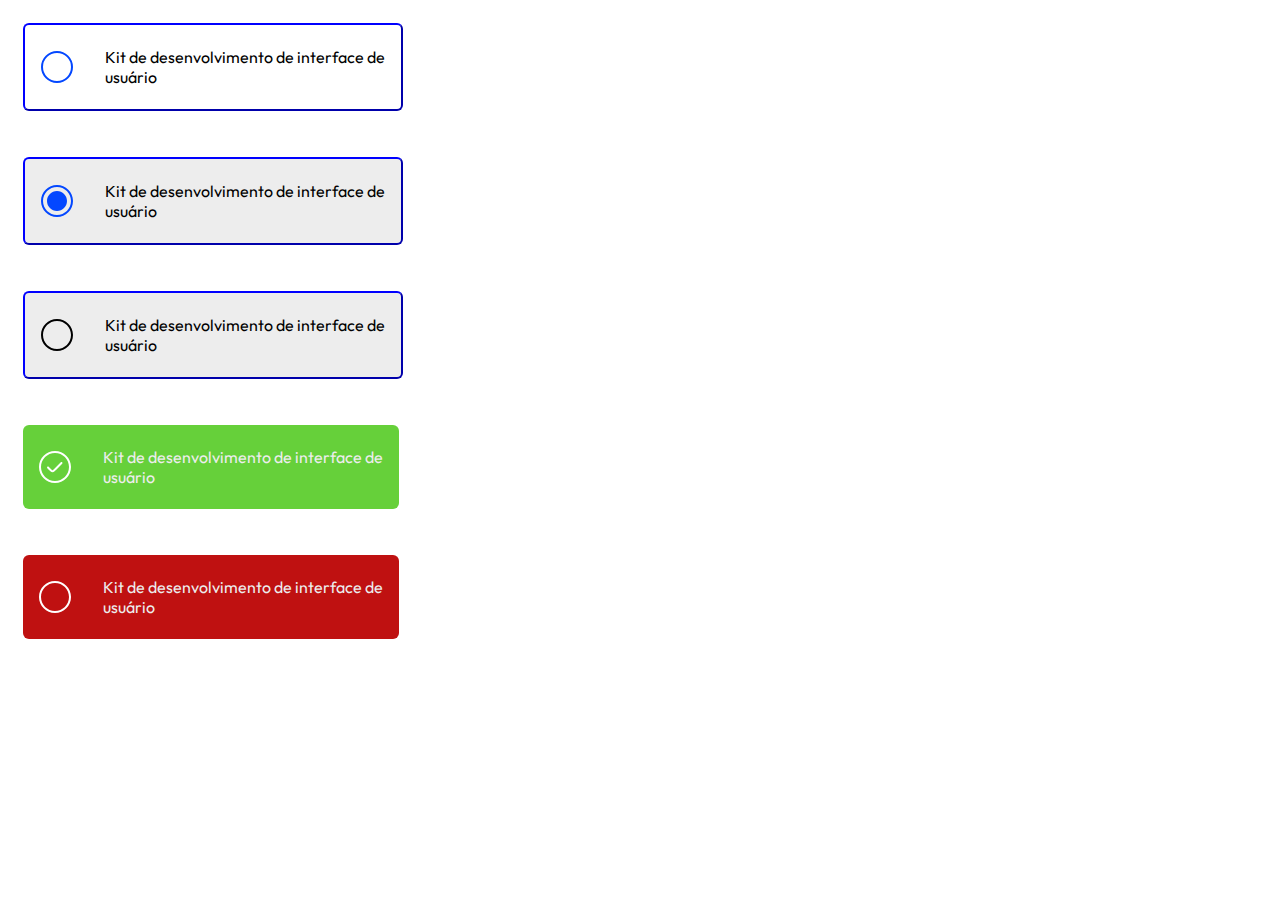
==== index.html @ df8de4ef "botões" ====
<!DOCTYPE html>
<html lang="pt-br">
<head>
    <meta charset="UTF-8">
    <meta name="viewport" content="width=device-width, initial-scale=1.0">
    <link rel="preconnect" href="https://fonts.googleapis.com">
<link rel="preconnect" href="https://fonts.gstatic.com" crossorigin>
<link href="https://fonts.googleapis.com/css2?family=Inter:wght@400;600;700&family=Outfit:wght@400;600&family=Ubuntu:ital,wght@0,300;0,400;0,500;0,700;1,300;1,400;1,500;1,700&display=swap" rel="stylesheet">
<link rel="stylesheet" href="/assets/styles/main.css">
    <title>quiz</title>
</head>
<body>
    <main>
        <section>
            <div class="component_container">
                <div class="component_content">
                    <button class="content_button-one">
                        <span class="image">
                            <img src="/assets/images/blue-circle.svg" alt="círculo azul">
                        </span>
                        <span class="text">Kit de desenvolvimento de interface de <br> usuário</span>
                    </button>
                </div>
                <div class="component_content">
                    <button class="content_button-two">
                        <span class="image">
                            <img src="/assets/images/blue-button.svg" alt="círculo azul">
                        </span>
                        <span class="text">Kit de desenvolvimento de interface de <br> usuário</span>
                    </button>
                </div>
                <div class="component_content">
                    <button class="content_button-three">
                        <span class="image">
                            <img src="/assets/images/black-circle.svg" alt="círculo preto">
                        </span>
                        <span class="text">Kit de desenvolvimento de interface de <br> usuário</span>
                    </button>
                </div>
                <div class="component_content">
                    <button class="content_button-four">
                        <span class="image">
                            <img src="/assets/images/white-circle.svg" alt="">
                        </span>
                        <span class="text">Kit de desenvolvimento de interface de <br> usuário</span>
                    </button>
                </div>
                <div class="component_content">
                    <button class="content_button-five">
                        <span class="image">
                            <img src="/assets/images/white-circle-no.svg" alt="">
                        </span>
                        <span class="text">Kit de desenvolvimento de interface de <br> usuário</span>
                    </button>
                </div>
            </div>
        </section>
    </main>
</body>
</html>
---- assets/styles/main.css ----
* {
    margin: 0;
    padding: 0;
}

.content_button {

    border-color: blue;
    border-radius: 6px;
    display: flex;
    align-items: center;
    padding-right: 16px;
    padding-left: 16px;
    padding-top: 22px;
    padding-bottom: 22px;
    justify-content: space-between;
    gap: 32px;
 }
 
 .image {
     width: 32px;
     height: 32px;
 }
 
 .component_content {
  padding: 23px 
 }
 
 .text {
     font-family: Outfit;
     text-align: justify;
     font-size: 16px;
     font-weight: 400;
 } 

 .content_button-one {
    border-color: blue;
    border-radius: 6px;
    display: flex;
    align-items: center;
    padding-right: 16px;
    padding-left: 16px;
    padding-top: 22px;
    padding-bottom: 22px;
    justify-content: space-between;
    gap: 32px;
    background-color: #FFFFFFFF
 }

 .content_button-two {
    border-color: blue;
    border-radius: 6px;
    display: flex;
    align-items: center;
    padding-right: 16px;
    padding-left: 16px;
    padding-top: 22px;
    padding-bottom: 22px;
    justify-content: space-between;
    gap: 32px;
    background-color: #EDEDED;
 }

.content_button-three {
    border-color: blue;
    border-radius: 6px;
    display: flex;
    align-items: center;
    padding-right: 16px;
    padding-left: 16px;
    padding-top: 22px;
    padding-bottom: 22px;
    justify-content: space-between;
    gap: 32px;
    background-color: #EDEDED;
}

.content_button-four {
    border-color: #66d03a;
    border: none;
    border-radius: 6px;
    display: flex;
    align-items: center;
    padding-right: 16px;
    padding-left: 16px;
    padding-top: 22px;
    padding-bottom: 22px;
    justify-content: space-between;
    gap: 32px;
    border-radius: 0.375rem;
    background: #66d03a;
    color: #EDEDED;
}

.content_button-five {
    border-color: #BF1111;
    border: none;
    border-radius: 6px;
    display: flex;
    align-items: center;
    padding-right: 16px;
    padding-left: 16px;
    padding-top: 22px;
    padding-bottom: 22px;
    justify-content: space-between;
    gap: 32px;
    border-radius: 0.375rem;
    background: #BF1111;
    color: #EDEDED;
}
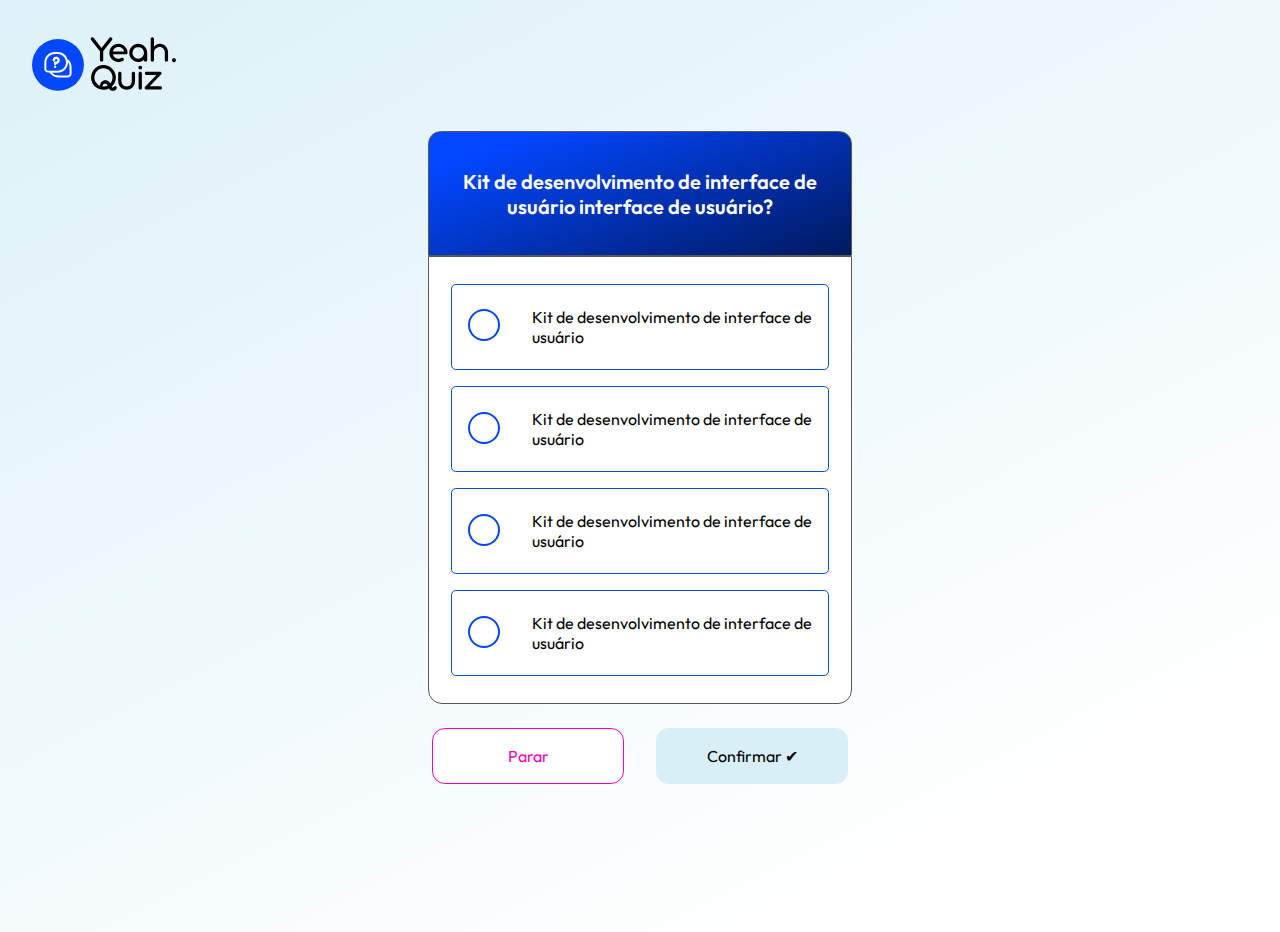
==== commit cbf4932e: "refactor: altered image logo and line 66 on CSS" ====
--- a/index.html
+++ b/index.html
@@ -1,60 +1,63 @@
 <!DOCTYPE html>
-<html lang="pt-br">
+<html lang="pt-BR">
 <head>
     <meta charset="UTF-8">
     <meta name="viewport" content="width=device-width, initial-scale=1.0">
+    <title>YeahQuiz</title>
+    <link rel="stylesheet" href="style.css">
     <link rel="preconnect" href="https://fonts.googleapis.com">
-<link rel="preconnect" href="https://fonts.gstatic.com" crossorigin>
-<link href="https://fonts.googleapis.com/css2?family=Inter:wght@400;600;700&family=Outfit:wght@400;600&family=Ubuntu:ital,wght@0,300;0,400;0,500;0,700;1,300;1,400;1,500;1,700&display=swap" rel="stylesheet">
-<link rel="stylesheet" href="/assets/styles/main.css">
-    <title>quiz</title>
+    <link rel="preconnect" href="https://fonts.gstatic.com" crossorigin>
+    <link href="https://fonts.googleapis.com/css2?family=Outfit:wght@400;500;600;700;800&display=swap" rel="stylesheet">
 </head>
 <body>
+    <header>
+        <div class="divHeader">
+            <img src="assets/images/LogoImagem.svg" alt="Logo Imagem">
+        </div>
+    </header>
     <main>
-        <section>
-            <div class="component_container">
-                <div class="component_content">
-                    <button class="content_button-one">
+        <div class="container">
+            <div class="question">Kit de desenvolvimento de interface de usuário interface de usuário?</div>
+            <div class="answers">
+              <div class="component_content">
+                    <button class="content_button">
                         <span class="image">
-                            <img src="/assets/images/blue-circle.svg" alt="círculo azul">
+                            <img src="/assets/images/blue-circle.svg" alt="circulo azul">
                         </span>
                         <span class="text">Kit de desenvolvimento de interface de <br> usuário</span>
                     </button>
-                </div>
+                </div>  
                 <div class="component_content">
-                    <button class="content_button-two">
+                    <button class="content_button">
                         <span class="image">
-                            <img src="/assets/images/blue-button.svg" alt="círculo azul">
+                            <img src="/assets/images/blue-circle.svg" alt="circulo azul">
                         </span>
                         <span class="text">Kit de desenvolvimento de interface de <br> usuário</span>
                     </button>
-                </div>
+                </div>  
                 <div class="component_content">
-                    <button class="content_button-three">
+                    <button class="content_button">
                         <span class="image">
-                            <img src="/assets/images/black-circle.svg" alt="círculo preto">
+                            <img src="/assets/images/blue-circle.svg" alt="circulo azul">
                         </span>
                         <span class="text">Kit de desenvolvimento de interface de <br> usuário</span>
                     </button>
-                </div>
+                </div>  
                 <div class="component_content">
-                    <button class="content_button-four">
+                    <button class="content_button">
                         <span class="image">
-                            <img src="/assets/images/white-circle.svg" alt="">
+                            <img src="/assets/images/blue-circle.svg" alt="circulo azul">
                         </span>
                         <span class="text">Kit de desenvolvimento de interface de <br> usuário</span>
                     </button>
-                </div>
-                <div class="component_content">
-                    <button class="content_button-five">
-                        <span class="image">
-                            <img src="/assets/images/white-circle-no.svg" alt="">
-                        </span>
-                        <span class="text">Kit de desenvolvimento de interface de <br> usuário</span>
-                    </button>
-                </div>
+                </div>  
+            </div> 
+            <div class="buttons">
+                <button type="button" class="button-stop">Parar</button>
+                <button type="button" class="button-two">Confirmar ✔</button>
             </div>
-        </section>
+        </div>  
     </main>
+    <script src="script.js"></script>
 </body>
 </html>--- a/style.css
+++ b/style.css
@@ -0,0 +1,109 @@
+*{
+    margin:0;
+    padding:0;
+    font-family:'Outfit', sans-serif;
+}
+
+body {
+    min-width:80rem;
+    height:100vh;
+    background:linear-gradient(153deg, #D8EFF7 -12.14%, rgba(216, 239, 247, 0.00) 84.98%);
+}
+
+.divHeader {
+    display:flex;
+    margin:2rem;
+    align-items:center;
+}
+
+.divHeader img {
+    width:9.2rem;
+    height:4.2rem;
+}
+
+.container {
+    display:flex;
+    justify-content:center;
+    align-items:center;
+    flex-direction:column;
+}
+
+.question {
+    width:24rem;
+    height:5.3rem;
+    border-radius: 0.8rem 0.8rem 0rem 0rem;
+    border:1px solid #585858;
+    background:linear-gradient(159deg, #0246FF 13.89%, #001755 104.43%);
+    display:flex;
+    color:#FFF;
+    text-align:center;
+    font-size:1.25rem;
+    font-weight:600;
+    align-items:center;
+    padding:1.2rem;
+}
+
+.answers {
+    width:24.4rem;
+    height:25.1rem;
+    border-radius:0rem 0rem 0.875rem 0.875rem;
+    border:1px solid #585858;
+    background:#FFF;
+    display:flex;
+    flex-direction:column;
+    justify-content:center;
+    align-items:center;
+    gap:1rem;
+    padding:1.375rem 1rem;
+}
+
+.content_button {
+    border:1px solid #0347FF;
+    border-radius:0.3rem;
+    display: flex;
+    align-items: center;
+    padding-right:1rem;
+    padding-left:1rem;
+    padding-top:1.38rem;
+    padding-bottom:1.38rem;
+    gap:2rem;
+    background-color:#fff;
+    cursor:pointer;
+}
+
+.text {
+    text-align:justify;
+    font-size:1rem;
+    font-weight:400;
+}
+
+.buttons {
+    max-width: 26.4rem;
+    display: flex;
+    margin-top:1.5rem;
+    gap: 2rem;
+}
+
+.button-two, .button-stop {
+    width: 12rem;
+    height: 3.5rem;
+    border-radius: 0.8rem;
+    cursor: pointer;
+}
+
+.button-two {
+    background:#D8EFF7;
+    color:#000;
+    font-size:1rem;
+    font-weight:400;
+    border:none;
+}
+
+.button-stop {
+    border-radius:0.8rem;
+    border:1px solid #FF01AE;
+    background:#FFF;
+    color:#FF01AE;
+    font-size: 1rem;
+    font-weight: 400;
+}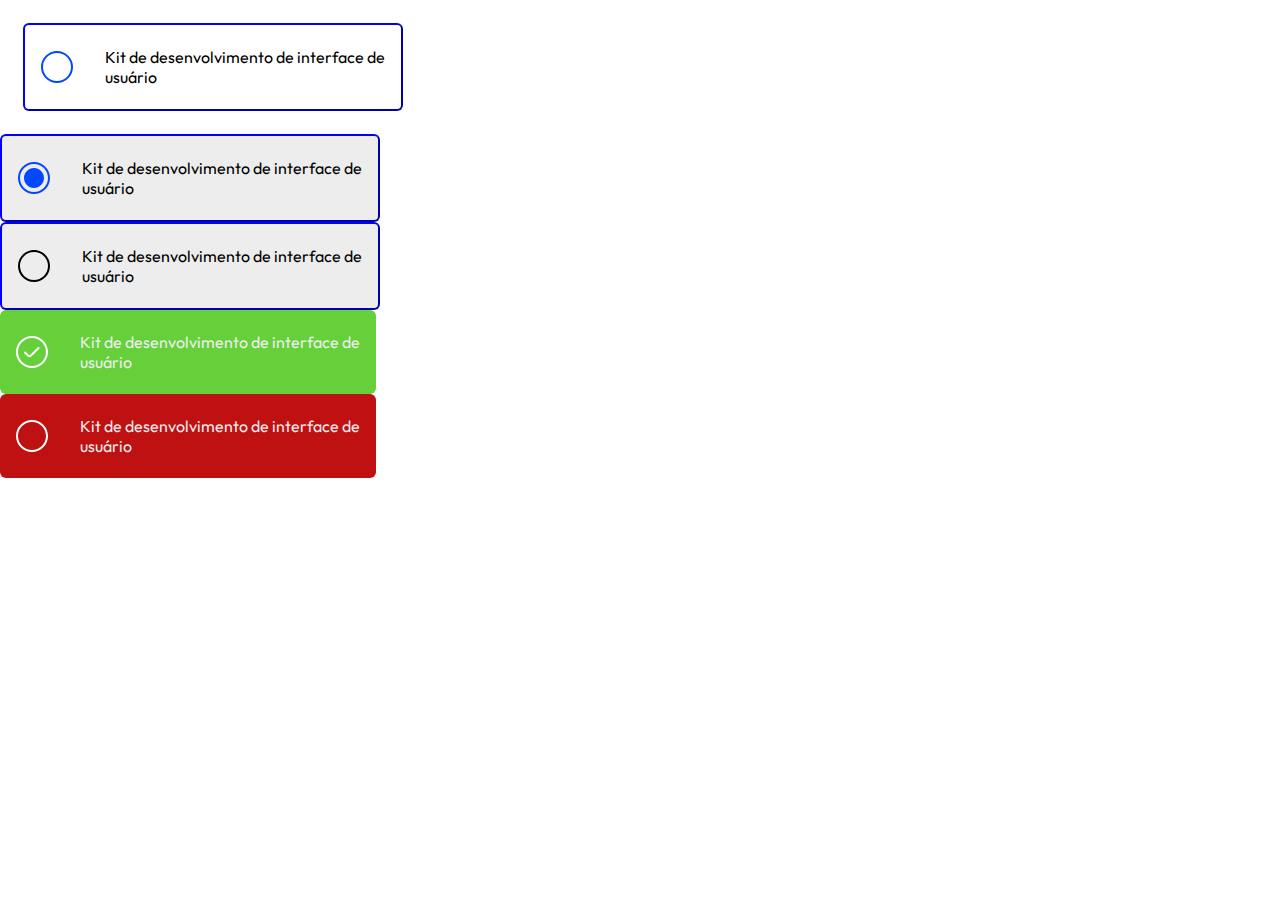
==== commit 93b56661: "refactor: add alt descriptions in images and clean the code" ====
--- a/index.html
+++ b/index.html
@@ -1,63 +1,60 @@
 <!DOCTYPE html>
-<html lang="pt-BR">
+<html lang="pt-br">
 <head>
     <meta charset="UTF-8">
     <meta name="viewport" content="width=device-width, initial-scale=1.0">
-    <title>YeahQuiz</title>
-    <link rel="stylesheet" href="style.css">
     <link rel="preconnect" href="https://fonts.googleapis.com">
     <link rel="preconnect" href="https://fonts.gstatic.com" crossorigin>
-    <link href="https://fonts.googleapis.com/css2?family=Outfit:wght@400;500;600;700;800&display=swap" rel="stylesheet">
+    <link href="https://fonts.googleapis.com/css2?family=Inter:wght@400;600;700&family=Outfit:wght@400;600&family=Ubuntu:ital,wght@0,300;0,400;0,500;0,700;1,300;1,400;1,500;1,700&display=swap" rel="stylesheet">
+    <link rel="stylesheet" href="/assets/styles/main.css">
+    <title>quiz</title>
 </head>
 <body>
-    <header>
-        <div class="divHeader">
-            <img src="assets/images/LogoImagem.svg" alt="Logo Imagem">
-        </div>
-    </header>
     <main>
-        <div class="container">
-            <div class="question">Kit de desenvolvimento de interface de usuário interface de usuário?</div>
-            <div class="answers">
-              <div class="component_content">
-                    <button class="content_button">
+        <section>
+            <div class="component_container">
+                <div class="component-content">
+                    <button class="content-button-one">
                         <span class="image">
-                            <img src="/assets/images/blue-circle.svg" alt="circulo azul">
+                            <img src="/assets/images/blue-circle.svg" alt="círculo azul">
                         </span>
                         <span class="text">Kit de desenvolvimento de interface de <br> usuário</span>
                     </button>
-                </div>  
+                </div>
                 <div class="component_content">
-                    <button class="content_button">
+                    <button class="content-button-two">
                         <span class="image">
-                            <img src="/assets/images/blue-circle.svg" alt="circulo azul">
+                            <img src="/assets/images/blue-button.svg" alt="círculo azul">
                         </span>
                         <span class="text">Kit de desenvolvimento de interface de <br> usuário</span>
                     </button>
-                </div>  
+                </div>
                 <div class="component_content">
-                    <button class="content_button">
+                    <button class="content-button-three">
                         <span class="image">
-                            <img src="/assets/images/blue-circle.svg" alt="circulo azul">
+                            <img src="/assets/images/black-circle.svg" alt="círculo preto">
                         </span>
                         <span class="text">Kit de desenvolvimento de interface de <br> usuário</span>
                     </button>
-                </div>  
+                </div>
                 <div class="component_content">
-                    <button class="content_button">
+                    <button class="content-button-four">
                         <span class="image">
-                            <img src="/assets/images/blue-circle.svg" alt="circulo azul">
+                            <img src="/assets/images/white-circle.svg" alt="círculo branco com checkmark">
                         </span>
                         <span class="text">Kit de desenvolvimento de interface de <br> usuário</span>
                     </button>
-                </div>  
-            </div> 
-            <div class="buttons">
-                <button type="button" class="button-stop">Parar</button>
-                <button type="button" class="button-two">Confirmar ✔</button>
+                </div>
+                <div class="component_content">
+                    <button class="content-button-five">
+                        <span class="image">
+                            <img src="/assets/images/white-circle-no.svg" alt="círculo branco vazio">
+                        </span>
+                        <span class="text">Kit de desenvolvimento de interface de <br> usuário</span>
+                    </button>
+                </div>
             </div>
-        </div>  
+        </section>
     </main>
-    <script src="script.js"></script>
 </body>
 </html>--- a/assets/styles/main.css
+++ b/assets/styles/main.css
@@ -0,0 +1,110 @@
+* {
+    margin: 0;
+    padding: 0;
+}
+
+.content-button {
+
+    border-color: blue;
+    border-radius: 6px;
+    display: flex;
+    align-items: center;
+    padding-right: 16px;
+    padding-left: 16px;
+    padding-top: 22px;
+    padding-bottom: 22px;
+    justify-content: space-between;
+    gap: 32px;
+ }
+ 
+ .image {
+     width: 32px;
+     height: 32px;
+ }
+ 
+ .component-content {
+  padding: 23px 
+ }
+ 
+ .text {
+     font-family: Outfit;
+     text-align: justify;
+     font-size: 16px;
+     font-weight: 400;
+ } 
+
+ .content-button-one {
+    border-color: blue;
+    border-radius: 6px;
+    display: flex;
+    align-items: center;
+    padding-right: 16px;
+    padding-left: 16px;
+    padding-top: 22px;
+    padding-bottom: 22px;
+    justify-content: space-between;
+    gap: 32px;
+    background-color: #FFFFFFFF
+ }
+
+ .content-button-two {
+    border-color: blue;
+    border-radius: 6px;
+    display: flex;
+    align-items: center;
+    padding-right: 16px;
+    padding-left: 16px;
+    padding-top: 22px;
+    padding-bottom: 22px;
+    justify-content: space-between;
+    gap: 32px;
+    background-color: #EDEDED;
+ }
+
+.content-button-three {
+    border-color: blue;
+    border-radius: 6px;
+    display: flex;
+    align-items: center;
+    padding-right: 16px;
+    padding-left: 16px;
+    padding-top: 22px;
+    padding-bottom: 22px;
+    justify-content: space-between;
+    gap: 32px;
+    background-color: #EDEDED;
+}
+
+.content-button-four {
+    border-color: #66d03a;
+    border: none;
+    border-radius: 6px;
+    display: flex;
+    align-items: center;
+    padding-right: 16px;
+    padding-left: 16px;
+    padding-top: 22px;
+    padding-bottom: 22px;
+    justify-content: space-between;
+    gap: 32px;
+    border-radius: 0.375rem;
+    background: #66d03a;
+    color: #EDEDED;
+}
+
+.content-button-five {
+    border-color: #BF1111;
+    border: none;
+    border-radius: 6px;
+    display: flex;
+    align-items: center;
+    padding-right: 16px;
+    padding-left: 16px;
+    padding-top: 22px;
+    padding-bottom: 22px;
+    justify-content: space-between;
+    gap: 32px;
+    border-radius: 0.375rem;
+    background: #BF1111;
+    color: #EDEDED;
+}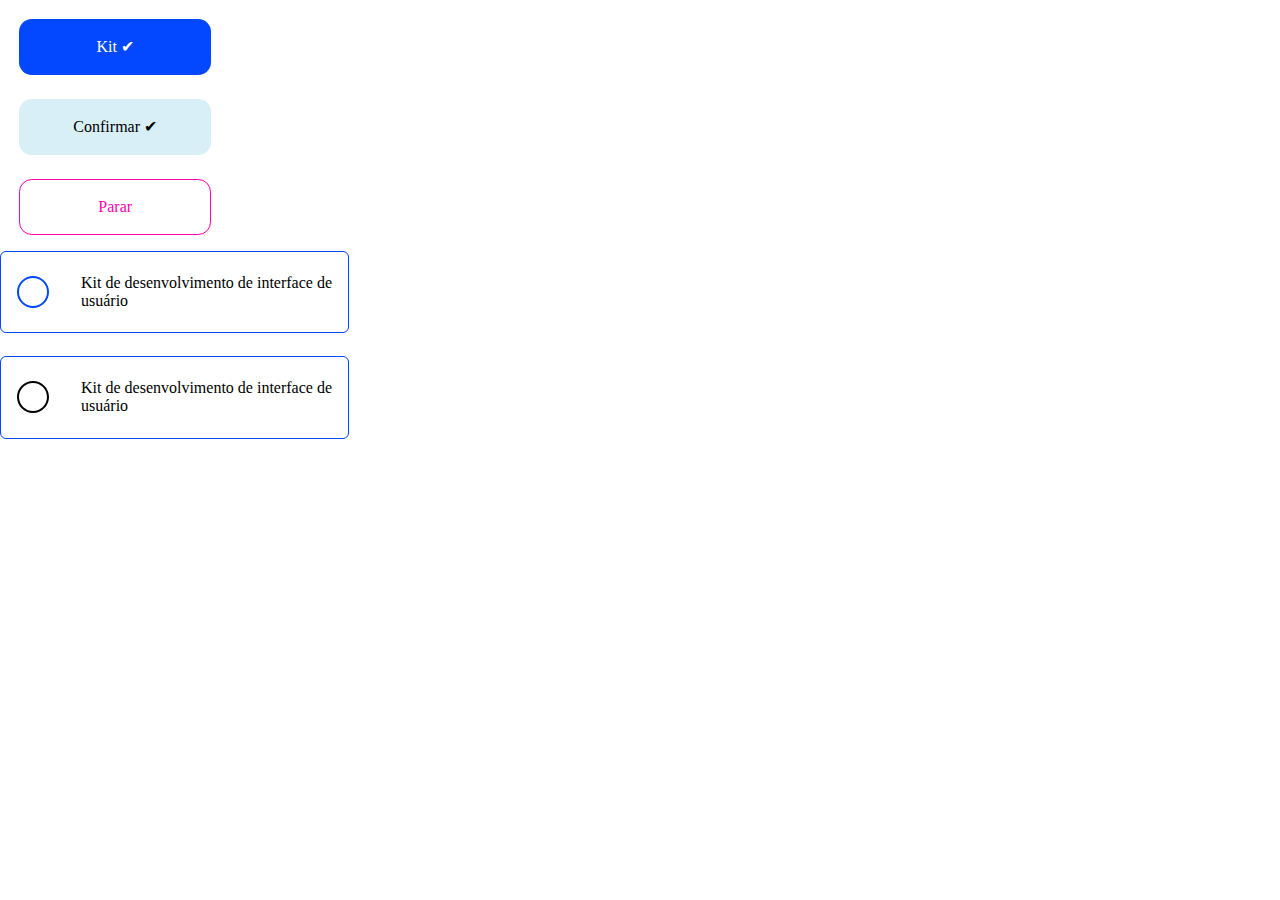
==== commit e41d55c1: "Merge pull request #10 from yeaaah-dev/fix-structure" ====
--- a/index.html
+++ b/index.html
@@ -1,60 +1,46 @@
 <!DOCTYPE html>
 <html lang="pt-br">
+
 <head>
     <meta charset="UTF-8">
     <meta name="viewport" content="width=device-width, initial-scale=1.0">
     <link rel="preconnect" href="https://fonts.googleapis.com">
     <link rel="preconnect" href="https://fonts.gstatic.com" crossorigin>
-    <link href="https://fonts.googleapis.com/css2?family=Inter:wght@400;600;700&family=Outfit:wght@400;600&family=Ubuntu:ital,wght@0,300;0,400;0,500;0,700;1,300;1,400;1,500;1,700&display=swap" rel="stylesheet">
-    <link rel="stylesheet" href="/assets/styles/main.css">
-    <title>quiz</title>
-</head>
-<body>
+    <link href="https://fonts.googleapis.com/css2?family=Inter:wght@400;600;700;800&display=swap" rel="stylesheet">
+    <link rel="stylesheet" href="/assets/style/style.css">
+    <title>Buttons</title>
+  </head>
+ <body>
+    <div class="container">
+      <div>
+        <button type="button" class="button-one">Kit ✔</button>
+      </div>
+      <div>
+        <button type="button" class="button-two">Confirmar ✔</button>
+      </div>
+      <div>
+        <button type="button" class="button-stop">Parar</button>
+      </div>
+    </div>
     <main>
         <section>
-            <div class="component_container">
-                <div class="component-content">
-                    <button class="content-button-one">
-                        <span class="image">
-                            <img src="/assets/images/blue-circle.svg" alt="círculo azul">
-                        </span>
-                        <span class="text">Kit de desenvolvimento de interface de <br> usuário</span>
+            <div class="container_select">
+                <div>
+                    <button class="content_select">
+                            <img src="/assets/images/blue-circle.svg" alt="circulo azul">
+                        <span class="text_select">Kit de desenvolvimento de interface de <br> usuário</span>
                     </button>
                 </div>
-                <div class="component_content">
-                    <button class="content-button-two">
-                        <span class="image">
-                            <img src="/assets/images/blue-button.svg" alt="círculo azul">
-                        </span>
-                        <span class="text">Kit de desenvolvimento de interface de <br> usuário</span>
+                <div>
+                    <button class="content_select">
+                            <img src="/assets/images/black-circle.svg" alt="circulo preto">
+                        <span class="text_select">Kit de desenvolvimento de interface de <br> usuário</span>
                     </button>
                 </div>
-                <div class="component_content">
-                    <button class="content-button-three">
-                        <span class="image">
-                            <img src="/assets/images/black-circle.svg" alt="círculo preto">
-                        </span>
-                        <span class="text">Kit de desenvolvimento de interface de <br> usuário</span>
-                    </button>
-                </div>
-                <div class="component_content">
-                    <button class="content-button-four">
-                        <span class="image">
-                            <img src="/assets/images/white-circle.svg" alt="círculo branco com checkmark">
-                        </span>
-                        <span class="text">Kit de desenvolvimento de interface de <br> usuário</span>
-                    </button>
-                </div>
-                <div class="component_content">
-                    <button class="content-button-five">
-                        <span class="image">
-                            <img src="/assets/images/white-circle-no.svg" alt="círculo branco vazio">
-                        </span>
-                        <span class="text">Kit de desenvolvimento de interface de <br> usuário</span>
-                    </button>
-                </div>
+                
             </div>
         </section>
     </main>
-</body>
-</html>+  </body>
+</html>
+
--- a/assets/style/style.css
+++ b/assets/style/style.css
@@ -0,0 +1,87 @@
+*{
+    padding: 0;
+    margin: 0;
+    font-family: 'Outfit', sans-serif;
+}
+
+.container {
+    display: grid;
+    grid-template-columns: 1fr;
+    margin-left: 1.2rem;
+    margin-top:1.2rem;
+    gap:1.5rem;
+}
+
+.button-one, .button-two, .button-stop {
+    width: 12rem;
+    height: 3.5rem;
+    border-radius: 0.8rem;
+    cursor: pointer;
+}
+
+.button-one {
+    background: #0347FF;
+    color: var(--BRANCO, #FFF);
+    font-family: Outfit;
+    font-size: 1rem;
+    font-weight: 400;
+    line-height: 102.2%; /* 1.022rem */
+    border: none;
+}
+
+.button-two {
+    background: #D8EFF7;
+    color: #000;
+    font-family: Outfit;
+    font-size: 1rem;
+    font-weight: 400;
+    line-height: 102.2%; /* 1.022rem */
+    border: none;
+}
+
+.button-stop {
+    border-radius: 0.8rem;
+    border: 1px solid #FF01AE;
+    background: var(--BRANCO, #FFF);
+    color: var(--ROSA, #FF01AE);
+    font-family: Outfit;
+    font-size: 1rem;
+    font-weight: 400;
+    line-height: 102.2%; /* 1.022rem */
+}
+
+.content_select {
+    background-color: #FFFFFFFF;
+    
+    border: 1px solid #0347FF ;
+    border-radius: 0.375rem;
+
+    display: flex;
+    align-items: center;
+    gap: 2rem;
+
+    padding: 1rem;
+    padding-top: 1.38rem;
+    padding-bottom: 1.38rem;
+ }
+ 
+ .content_select img {
+     width: 2rem;
+     height: 2rem;
+ }
+ 
+ .container_select {
+     display: flex;
+     flex-direction: column;
+     gap: 1.44rem;
+
+     margin-top: 1rem;
+ }
+ 
+ .text_select {
+     font-family: Outfit;
+     font-size: 1rem;
+
+     text-align: justify;
+ }
+ 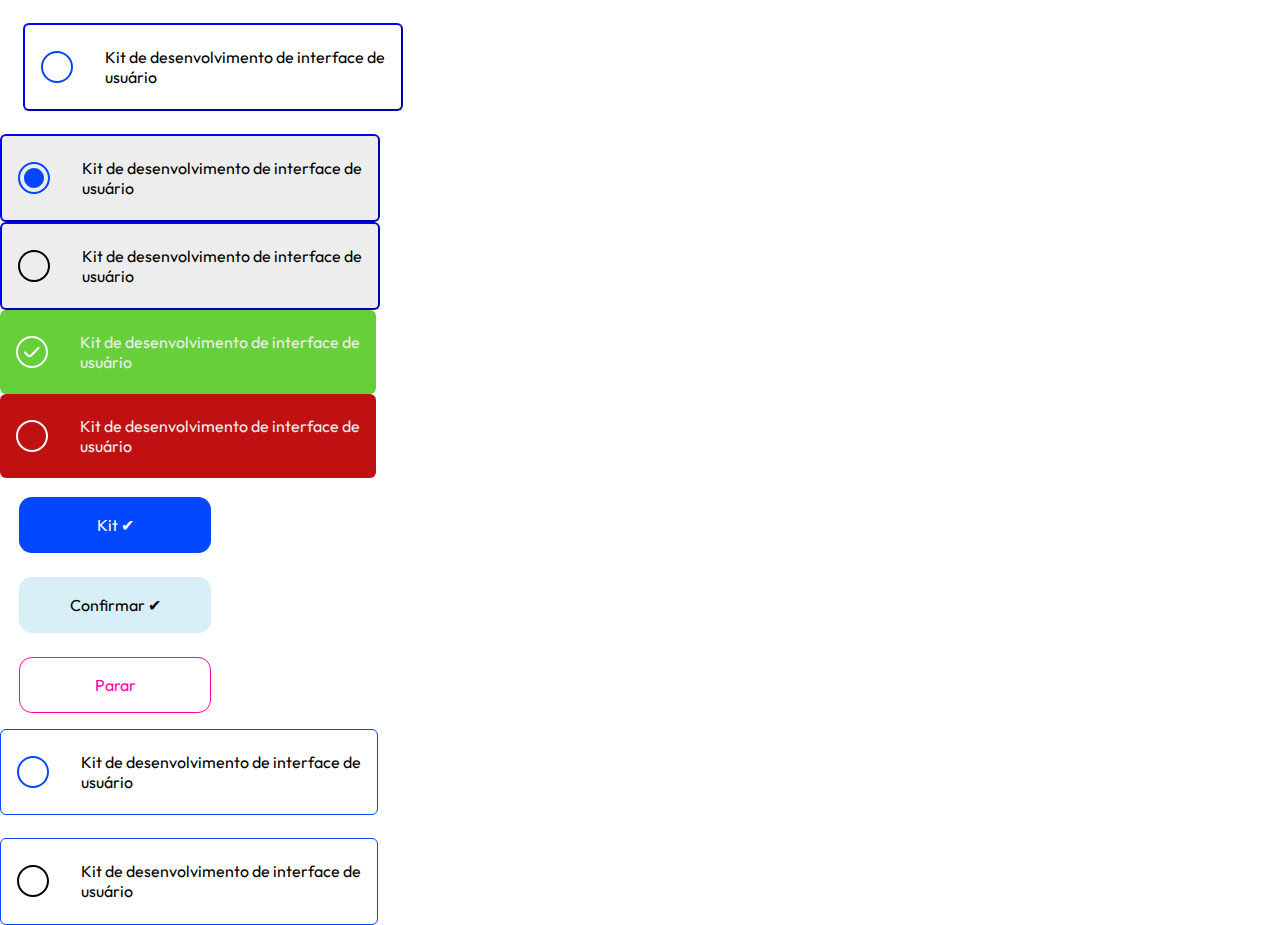
==== commit 81649b50: "Merge branch 'main' into select-buttons" ====
--- a/index.html
+++ b/index.html
@@ -1,11 +1,63 @@
 <!DOCTYPE html>
 <html lang="pt-br">
-
 <head>
     <meta charset="UTF-8">
     <meta name="viewport" content="width=device-width, initial-scale=1.0">
     <link rel="preconnect" href="https://fonts.googleapis.com">
     <link rel="preconnect" href="https://fonts.gstatic.com" crossorigin>
+    <link href="https://fonts.googleapis.com/css2?family=Inter:wght@400;600;700&family=Outfit:wght@400;600&family=Ubuntu:ital,wght@0,300;0,400;0,500;0,700;1,300;1,400;1,500;1,700&display=swap" rel="stylesheet">
+    <link rel="stylesheet" href="/assets/styles/main.css">
+    <title>quiz</title>
+</head>
+<body>
+    <main>
+        <section>
+            <div class="component_container">
+                <div class="component-content">
+                    <button class="content-button-one">
+                        <span class="image">
+                            <img src="/assets/images/blue-circle.svg" alt="círculo azul">
+                        </span>
+                        <span class="text">Kit de desenvolvimento de interface de <br> usuário</span>
+                    </button>
+                </div>
+                <div class="component_content">
+                    <button class="content-button-two">
+                        <span class="image">
+                            <img src="/assets/images/blue-button.svg" alt="círculo azul">
+                        </span>
+                        <span class="text">Kit de desenvolvimento de interface de <br> usuário</span>
+                    </button>
+                </div>
+                <div class="component_content">
+                    <button class="content-button-three">
+                        <span class="image">
+                            <img src="/assets/images/black-circle.svg" alt="círculo preto">
+                        </span>
+                        <span class="text">Kit de desenvolvimento de interface de <br> usuário</span>
+                    </button>
+                </div>
+                <div class="component_content">
+                    <button class="content-button-four">
+                        <span class="image">
+                            <img src="/assets/images/white-circle.svg" alt="círculo branco com checkmark">
+                        </span>
+                        <span class="text">Kit de desenvolvimento de interface de <br> usuário</span>
+                    </button>
+                </div>
+                <div class="component_content">
+                    <button class="content-button-five">
+                        <span class="image">
+                            <img src="/assets/images/white-circle-no.svg" alt="círculo branco vazio">
+                        </span>
+                        <span class="text">Kit de desenvolvimento de interface de <br> usuário</span>
+                    </button>
+                </div>
+            </div>
+        </section>
+    </main>
+</body>
+</html>
     <link href="https://fonts.googleapis.com/css2?family=Inter:wght@400;600;700;800&display=swap" rel="stylesheet">
     <link rel="stylesheet" href="/assets/style/style.css">
     <title>Buttons</title>
@@ -43,4 +95,3 @@
     </main>
   </body>
 </html>
-
--- a/assets/styles/main.css
+++ b/assets/styles/main.css
@@ -0,0 +1,110 @@
+* {
+    margin: 0;
+    padding: 0;
+}
+
+.content-button {
+
+    border-color: blue;
+    border-radius: 6px;
+    display: flex;
+    align-items: center;
+    padding-right: 16px;
+    padding-left: 16px;
+    padding-top: 22px;
+    padding-bottom: 22px;
+    justify-content: space-between;
+    gap: 32px;
+ }
+ 
+ .image {
+     width: 32px;
+     height: 32px;
+ }
+ 
+ .component-content {
+  padding: 23px 
+ }
+ 
+ .text {
+     font-family: Outfit;
+     text-align: justify;
+     font-size: 16px;
+     font-weight: 400;
+ } 
+
+ .content-button-one {
+    border-color: blue;
+    border-radius: 6px;
+    display: flex;
+    align-items: center;
+    padding-right: 16px;
+    padding-left: 16px;
+    padding-top: 22px;
+    padding-bottom: 22px;
+    justify-content: space-between;
+    gap: 32px;
+    background-color: #FFFFFFFF
+ }
+
+ .content-button-two {
+    border-color: blue;
+    border-radius: 6px;
+    display: flex;
+    align-items: center;
+    padding-right: 16px;
+    padding-left: 16px;
+    padding-top: 22px;
+    padding-bottom: 22px;
+    justify-content: space-between;
+    gap: 32px;
+    background-color: #EDEDED;
+ }
+
+.content-button-three {
+    border-color: blue;
+    border-radius: 6px;
+    display: flex;
+    align-items: center;
+    padding-right: 16px;
+    padding-left: 16px;
+    padding-top: 22px;
+    padding-bottom: 22px;
+    justify-content: space-between;
+    gap: 32px;
+    background-color: #EDEDED;
+}
+
+.content-button-four {
+    border-color: #66d03a;
+    border: none;
+    border-radius: 6px;
+    display: flex;
+    align-items: center;
+    padding-right: 16px;
+    padding-left: 16px;
+    padding-top: 22px;
+    padding-bottom: 22px;
+    justify-content: space-between;
+    gap: 32px;
+    border-radius: 0.375rem;
+    background: #66d03a;
+    color: #EDEDED;
+}
+
+.content-button-five {
+    border-color: #BF1111;
+    border: none;
+    border-radius: 6px;
+    display: flex;
+    align-items: center;
+    padding-right: 16px;
+    padding-left: 16px;
+    padding-top: 22px;
+    padding-bottom: 22px;
+    justify-content: space-between;
+    gap: 32px;
+    border-radius: 0.375rem;
+    background: #BF1111;
+    color: #EDEDED;
+}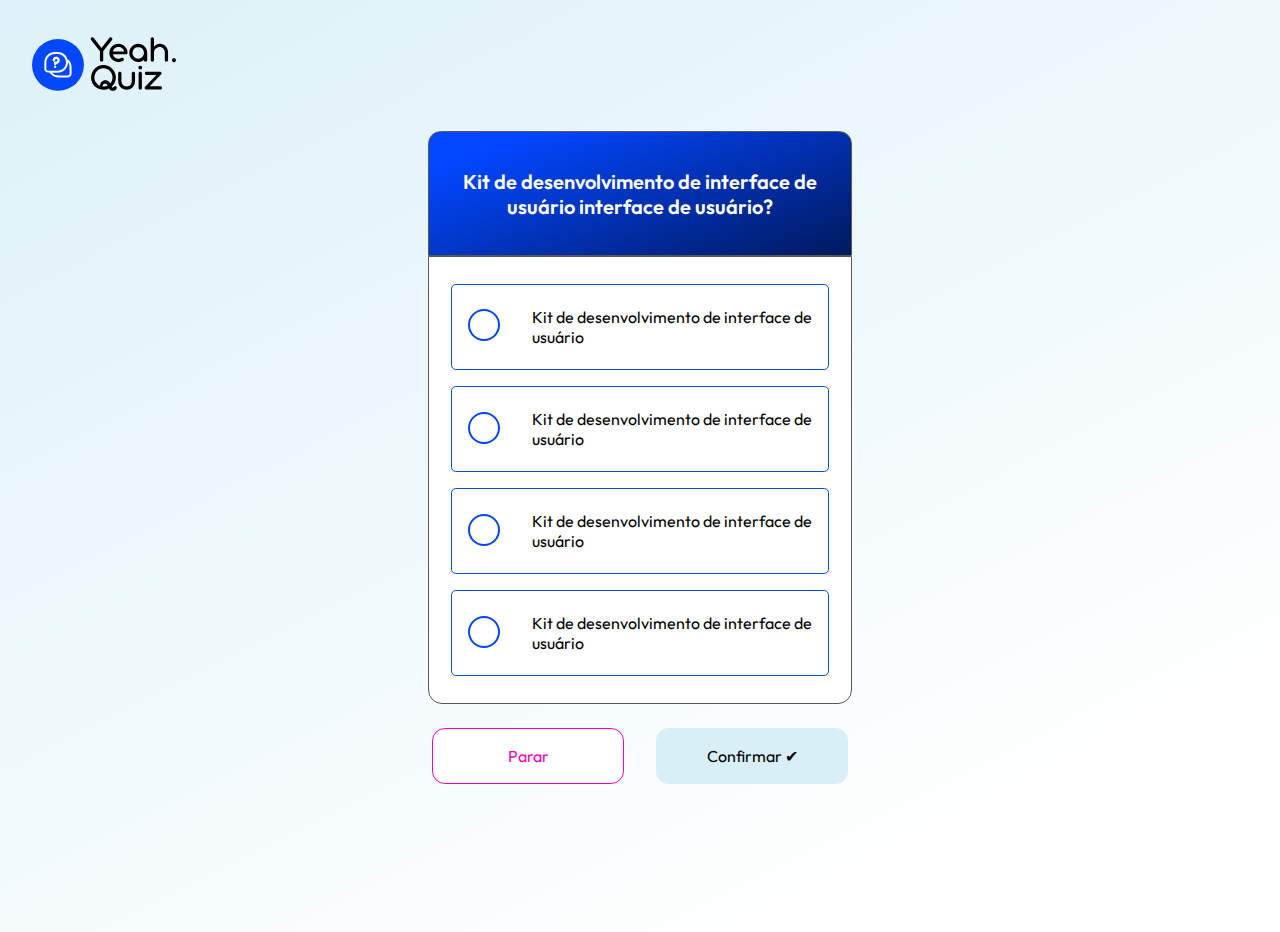
==== commit 551fda6a: "Merge pull request #6 from yeaaah-dev/whole-screen" ====
--- a/index.html
+++ b/index.html
@@ -1,97 +1,63 @@
 <!DOCTYPE html>
-<html lang="pt-br">
+<html lang="pt-BR">
 <head>
     <meta charset="UTF-8">
     <meta name="viewport" content="width=device-width, initial-scale=1.0">
+    <title>YeahQuiz</title>
+    <link rel="stylesheet" href="style.css">
     <link rel="preconnect" href="https://fonts.googleapis.com">
     <link rel="preconnect" href="https://fonts.gstatic.com" crossorigin>
-    <link href="https://fonts.googleapis.com/css2?family=Inter:wght@400;600;700&family=Outfit:wght@400;600&family=Ubuntu:ital,wght@0,300;0,400;0,500;0,700;1,300;1,400;1,500;1,700&display=swap" rel="stylesheet">
-    <link rel="stylesheet" href="/assets/styles/main.css">
-    <title>quiz</title>
+    <link href="https://fonts.googleapis.com/css2?family=Outfit:wght@400;500;600;700;800&display=swap" rel="stylesheet">
 </head>
 <body>
+    <header>
+        <div class="divHeader">
+            <img src="assets/images/LogoImagem.svg" alt="Logo Imagem">
+        </div>
+    </header>
     <main>
-        <section>
-            <div class="component_container">
-                <div class="component-content">
-                    <button class="content-button-one">
+        <div class="container">
+            <div class="question">Kit de desenvolvimento de interface de usuário interface de usuário?</div>
+            <div class="answers">
+              <div class="component_content">
+                    <button class="content_button">
                         <span class="image">
-                            <img src="/assets/images/blue-circle.svg" alt="círculo azul">
+                            <img src="/assets/images/blue-circle.svg" alt="circulo azul">
                         </span>
                         <span class="text">Kit de desenvolvimento de interface de <br> usuário</span>
                     </button>
-                </div>
+                </div>  
                 <div class="component_content">
-                    <button class="content-button-two">
+                    <button class="content_button">
                         <span class="image">
-                            <img src="/assets/images/blue-button.svg" alt="círculo azul">
+                            <img src="/assets/images/blue-circle.svg" alt="circulo azul">
                         </span>
                         <span class="text">Kit de desenvolvimento de interface de <br> usuário</span>
                     </button>
-                </div>
+                </div>  
                 <div class="component_content">
-                    <button class="content-button-three">
+                    <button class="content_button">
                         <span class="image">
-                            <img src="/assets/images/black-circle.svg" alt="círculo preto">
+                            <img src="/assets/images/blue-circle.svg" alt="circulo azul">
                         </span>
                         <span class="text">Kit de desenvolvimento de interface de <br> usuário</span>
                     </button>
-                </div>
+                </div>  
                 <div class="component_content">
-                    <button class="content-button-four">
+                    <button class="content_button">
                         <span class="image">
-                            <img src="/assets/images/white-circle.svg" alt="círculo branco com checkmark">
+                            <img src="/assets/images/blue-circle.svg" alt="circulo azul">
                         </span>
                         <span class="text">Kit de desenvolvimento de interface de <br> usuário</span>
                     </button>
-                </div>
-                <div class="component_content">
-                    <button class="content-button-five">
-                        <span class="image">
-                            <img src="/assets/images/white-circle-no.svg" alt="círculo branco vazio">
-                        </span>
-                        <span class="text">Kit de desenvolvimento de interface de <br> usuário</span>
-                    </button>
-                </div>
+                </div>  
+            </div> 
+            <div class="buttons">
+                <button type="button" class="button-stop">Parar</button>
+                <button type="button" class="button-two">Confirmar ✔</button>
             </div>
-        </section>
+        </div>  
     </main>
+    <script src="script.js"></script>
 </body>
-</html>
-    <link href="https://fonts.googleapis.com/css2?family=Inter:wght@400;600;700;800&display=swap" rel="stylesheet">
-    <link rel="stylesheet" href="/assets/style/style.css">
-    <title>Buttons</title>
-  </head>
- <body>
-    <div class="container">
-      <div>
-        <button type="button" class="button-one">Kit ✔</button>
-      </div>
-      <div>
-        <button type="button" class="button-two">Confirmar ✔</button>
-      </div>
-      <div>
-        <button type="button" class="button-stop">Parar</button>
-      </div>
-    </div>
-    <main>
-        <section>
-            <div class="container_select">
-                <div>
-                    <button class="content_select">
-                            <img src="/assets/images/blue-circle.svg" alt="circulo azul">
-                        <span class="text_select">Kit de desenvolvimento de interface de <br> usuário</span>
-                    </button>
-                </div>
-                <div>
-                    <button class="content_select">
-                            <img src="/assets/images/black-circle.svg" alt="circulo preto">
-                        <span class="text_select">Kit de desenvolvimento de interface de <br> usuário</span>
-                    </button>
-                </div>
-                
-            </div>
-        </section>
-    </main>
-  </body>
-</html>
+</html>--- a/style.css
+++ b/style.css
@@ -0,0 +1,109 @@
+*{
+    margin:0;
+    padding:0;
+    font-family:'Outfit', sans-serif;
+}
+
+body {
+    min-width:80rem;
+    height:100vh;
+    background:linear-gradient(153deg, #D8EFF7 -12.14%, rgba(216, 239, 247, 0.00) 84.98%);
+}
+
+.divHeader {
+    display:flex;
+    margin:2rem;
+    align-items:center;
+}
+
+.divHeader img {
+    width:9.2rem;
+    height:4.2rem;
+}
+
+.container {
+    display:flex;
+    justify-content:center;
+    align-items:center;
+    flex-direction:column;
+}
+
+.question {
+    width:24rem;
+    height:5.3rem;
+    border-radius: 0.8rem 0.8rem 0rem 0rem;
+    border:1px solid #585858;
+    background:linear-gradient(159deg, #0246FF 13.89%, #001755 104.43%);
+    display:flex;
+    color:#FFF;
+    text-align:center;
+    font-size:1.25rem;
+    font-weight:600;
+    align-items:center;
+    padding:1.2rem;
+}
+
+.answers {
+    width:24.4rem;
+    height:25.1rem;
+    border-radius:0rem 0rem 0.875rem 0.875rem;
+    border:1px solid #585858;
+    background:#FFF;
+    display:flex;
+    flex-direction:column;
+    justify-content:center;
+    align-items:center;
+    gap:1rem;
+    padding:1.375rem 1rem;
+}
+
+.content_button {
+    border:1px solid #0347FF;
+    border-radius:0.3rem;
+    display: flex;
+    align-items: center;
+    padding-right:1rem;
+    padding-left:1rem;
+    padding-top:1.38rem;
+    padding-bottom:1.38rem;
+    gap:2rem;
+    background-color:#fff;
+    cursor:pointer;
+}
+
+.text {
+    text-align:justify;
+    font-size:1rem;
+    font-weight:400;
+}
+
+.buttons {
+    max-width: 26.4rem;
+    display: flex;
+    margin-top:1.5rem;
+    gap: 2rem;
+}
+
+.button-two, .button-stop {
+    width: 12rem;
+    height: 3.5rem;
+    border-radius: 0.8rem;
+    cursor: pointer;
+}
+
+.button-two {
+    background:#D8EFF7;
+    color:#000;
+    font-size:1rem;
+    font-weight:400;
+    border:none;
+}
+
+.button-stop {
+    border-radius:0.8rem;
+    border:1px solid #FF01AE;
+    background:#FFF;
+    color:#FF01AE;
+    font-size: 1rem;
+    font-weight: 400;
+}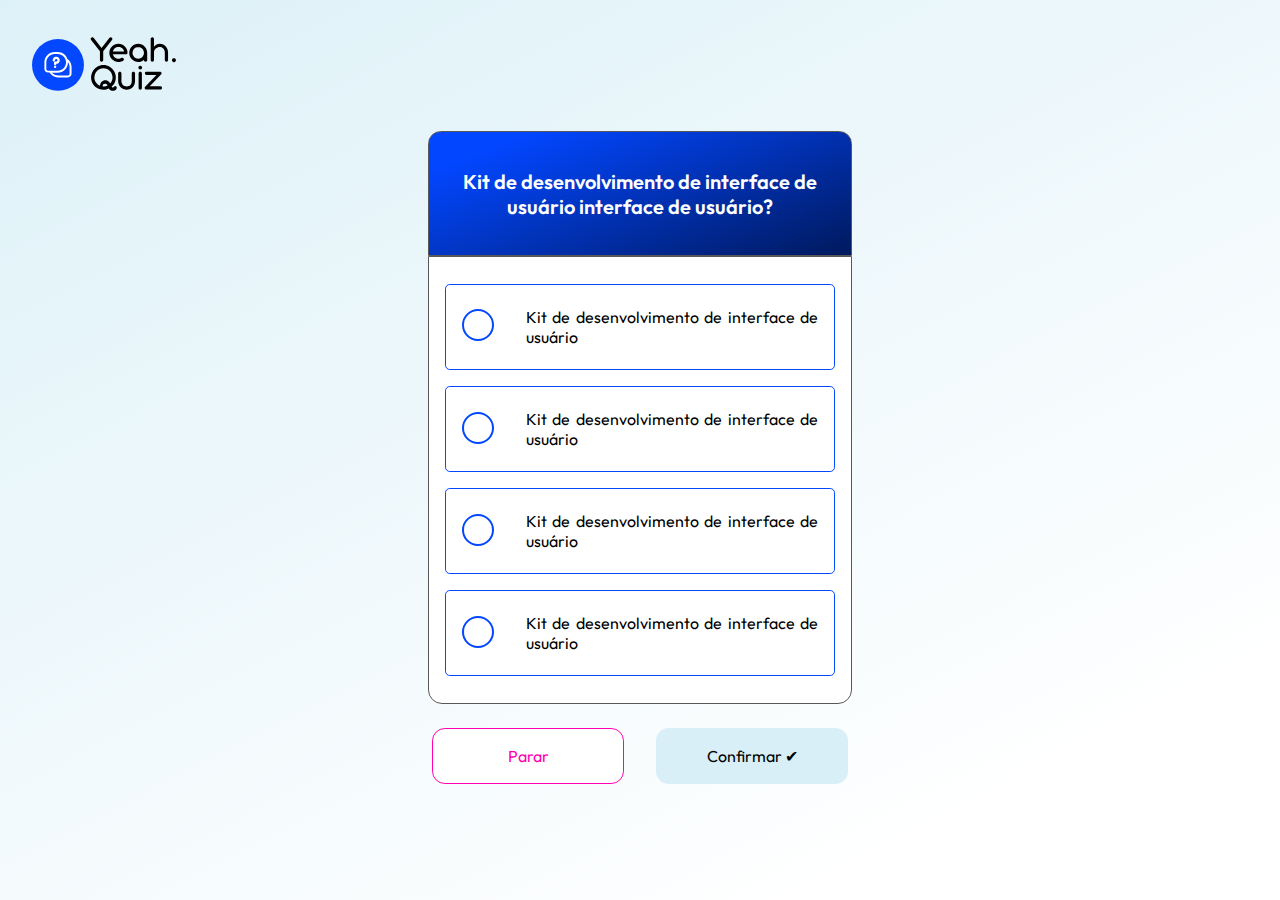
==== commit c3259334: "styled: version mobile and remove tag BR index" ====
--- a/index.html
+++ b/index.html
@@ -24,7 +24,7 @@
                         <span class="image">
                             <img src="/assets/images/blue-circle.svg" alt="circulo azul">
                         </span>
-                        <span class="text">Kit de desenvolvimento de interface de <br> usuário</span>
+                        <span class="text">Kit de desenvolvimento de interface de usuário</span>
                     </button>
                 </div>  
                 <div class="component_content">
@@ -32,7 +32,7 @@
                         <span class="image">
                             <img src="/assets/images/blue-circle.svg" alt="circulo azul">
                         </span>
-                        <span class="text">Kit de desenvolvimento de interface de <br> usuário</span>
+                        <span class="text">Kit de desenvolvimento de interface de usuário</span>
                     </button>
                 </div>  
                 <div class="component_content">
@@ -40,7 +40,7 @@
                         <span class="image">
                             <img src="/assets/images/blue-circle.svg" alt="circulo azul">
                         </span>
-                        <span class="text">Kit de desenvolvimento de interface de <br> usuário</span>
+                        <span class="text">Kit de desenvolvimento de interface de usuário</span>
                     </button>
                 </div>  
                 <div class="component_content">
@@ -48,7 +48,7 @@
                         <span class="image">
                             <img src="/assets/images/blue-circle.svg" alt="circulo azul">
                         </span>
-                        <span class="text">Kit de desenvolvimento de interface de <br> usuário</span>
+                        <span class="text">Kit de desenvolvimento de interface de usuário</span>
                     </button>
                 </div>  
             </div> 
--- a/style.css
+++ b/style.css
@@ -2,6 +2,10 @@
     margin:0;
     padding:0;
     font-family:'Outfit', sans-serif;
+}
+
+html,body {
+    overflow-x: hidden;
 }
 
 body {
@@ -106,4 +110,78 @@
     color:#FF01AE;
     font-size: 1rem;
     font-weight: 400;
+}
+
+
+
+
+@media (max-width: 40rem){
+    html,body {
+        min-width: 0rem;
+        overflow-x: hidden;
+    }
+
+    .question, .answers, .buttons {
+        max-width: 17rem;
+    }
+
+    .answers {
+        gap: 1.5rem;
+    }
+
+    .content_button {
+        min-height: 10vh;
+        padding: 0rem 0.5rem 1rem 0.5rem;
+    }
+
+    .image {
+        margin-top: 0.8rem;
+    }
+
+    .text {
+        font-size: 1.1rem;
+    }
+}
+
+@media (min-width: 41rem) and (max-width: 60rem){
+    html,body {
+        min-width: 0rem;
+        overflow-x: hidden;
+    }
+
+    .question, .answers {
+        width: 40rem;
+    }
+
+    .question {
+        font-size: 2rem;
+    }
+
+    .answers {
+        gap: 1.5rem;
+        height: 100%;
+        padding: 2rem 1rem 2rem 1rem;
+    }
+
+    .content_button {
+        width: 38rem;
+        height: 9rem;
+    }
+
+    .image {
+        margin-top: 0.8rem;
+    }
+
+    .text {
+        font-size: 2rem;
+    }
+
+    .buttons{
+        max-width: 100%;
+    }
+
+    .button-two, .button-stop {
+        width: 20rem;
+        height: 5rem;
+    }
 }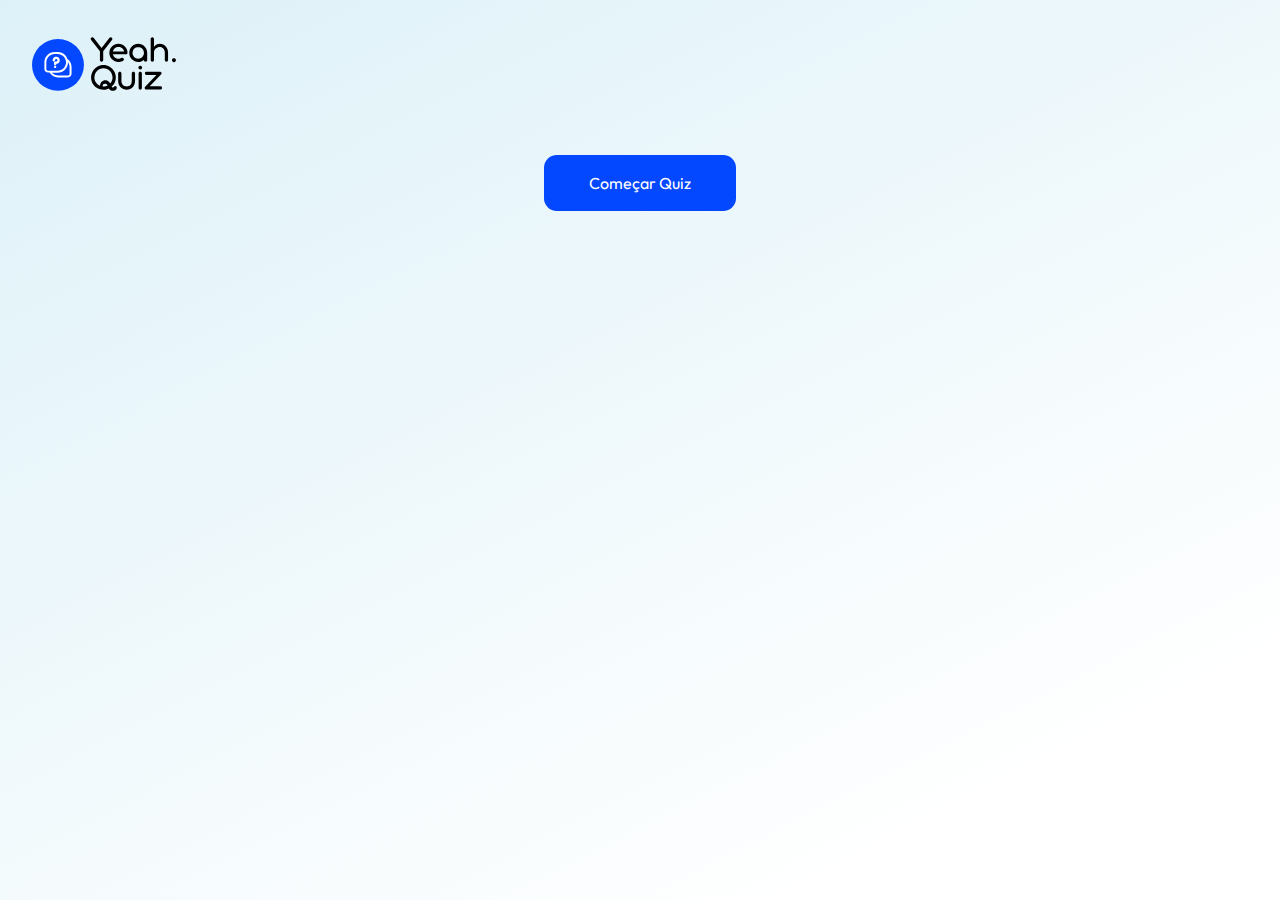
==== commit 6d9ab11f: "feat:created js, perf:changed some lines html" ====
--- a/index.html
+++ b/index.html
@@ -8,6 +8,7 @@
     <link rel="preconnect" href="https://fonts.googleapis.com">
     <link rel="preconnect" href="https://fonts.gstatic.com" crossorigin>
     <link href="https://fonts.googleapis.com/css2?family=Outfit:wght@400;500;600;700;800&display=swap" rel="stylesheet">
+    <link rel="shortcut icon" type="imagex/png" href="./assets/images/YeahDev-Icon.ico">
 </head>
 <body>
     <header>
@@ -17,8 +18,10 @@
     </header>
     <main>
         <div class="container">
-            <div class="question">Kit de desenvolvimento de interface de usuário interface de usuário?</div>
-            <div class="answers">
+            <div class="question-container hide">
+                <span class="question">Kit de desenvolvimento de interface de usuário interface de usuário?</span>
+            </div>
+            <div class="answers hide">
               <div class="component_content">
                     <button class="content_button">
                         <span class="image">
@@ -53,8 +56,9 @@
                 </div>  
             </div> 
             <div class="buttons">
-                <button type="button" class="button-stop">Parar</button>
-                <button type="button" class="button-two">Confirmar ✔</button>
+                <button type="button" class="button-stop hide">Parar</button>
+                <button type="button" class="button-two hide">Confirmar ✔</button>
+                <button class="button-start-quiz">Começar Quiz</button>
             </div>
         </div>  
     </main>
--- a/style.css
+++ b/style.css
@@ -11,6 +11,7 @@
 body {
     min-width:80rem;
     height:100vh;
+
     background:linear-gradient(153deg, #D8EFF7 -12.14%, rgba(216, 239, 247, 0.00) 84.98%);
 }
 
@@ -30,6 +31,7 @@
     justify-content:center;
     align-items:center;
     flex-direction:column;
+    margin-bottom: 1rem;
 }
 
 .question {
@@ -112,8 +114,93 @@
     font-weight: 400;
 }
 
-
-
+.button-start-quiz {
+    width: 12rem;
+    height: 3.5rem;
+    border-radius: 0.8rem;
+    cursor: pointer;
+
+    background:#0347FF;
+    color:#FFF;
+    font-size: 1rem;
+    font-weight: 400;
+    border: none;
+}
+
+.answer {
+    width: 23rem;
+
+    border:1px solid #0347FF;
+    border-radius:0.3rem;
+    display: flex;
+    justify-content: center;
+    align-items: center;
+    padding-right:1rem;
+    padding-left:1rem;
+    padding-top:1.38rem;
+    padding-bottom:1.38rem;
+    gap:2rem;
+    background-color:#fff;
+    cursor:pointer;
+
+    transition: filter 0.2s;
+}
+
+.answer:hover {
+    background-color: #D8EFF7;
+}
+
+.hide {
+    display: none;
+}
+
+/* New buttons */
+
+.content_button-one {
+    border-color: blue;
+    border-radius: 6px;
+    display: flex;
+    align-items: center;
+    padding-right: 16px;
+    padding-left: 16px;
+    padding-top: 22px;
+    padding-bottom: 22px;
+    justify-content: flex-start;
+    gap: 32px;
+    background-color: #FFFFFFFF
+ }
+
+ .selectAnswers{
+    background-color:#D8EFF7;
+    border-radius: 0.3rem;
+}
+
+.otherAnswers{
+    background-color:#EDEDED;
+    border-radius: 0.3rem;
+}
+
+.confirmAnswer{
+    border-radius: 0.8rem;
+    background: #0347FF;
+    color: #FFF;
+}
+
+.correct {
+    background-color:#66D03A;
+    border-radius: 0.3rem;
+    color: white;
+}
+
+.incorrect {
+    border-radius: 0.3rem;
+    background-color: #BF1111;
+    color: white;
+}
+
+button:disabled {
+    pointer-events: none;
+}
 
 @media (max-width: 40rem){
     html,body {
